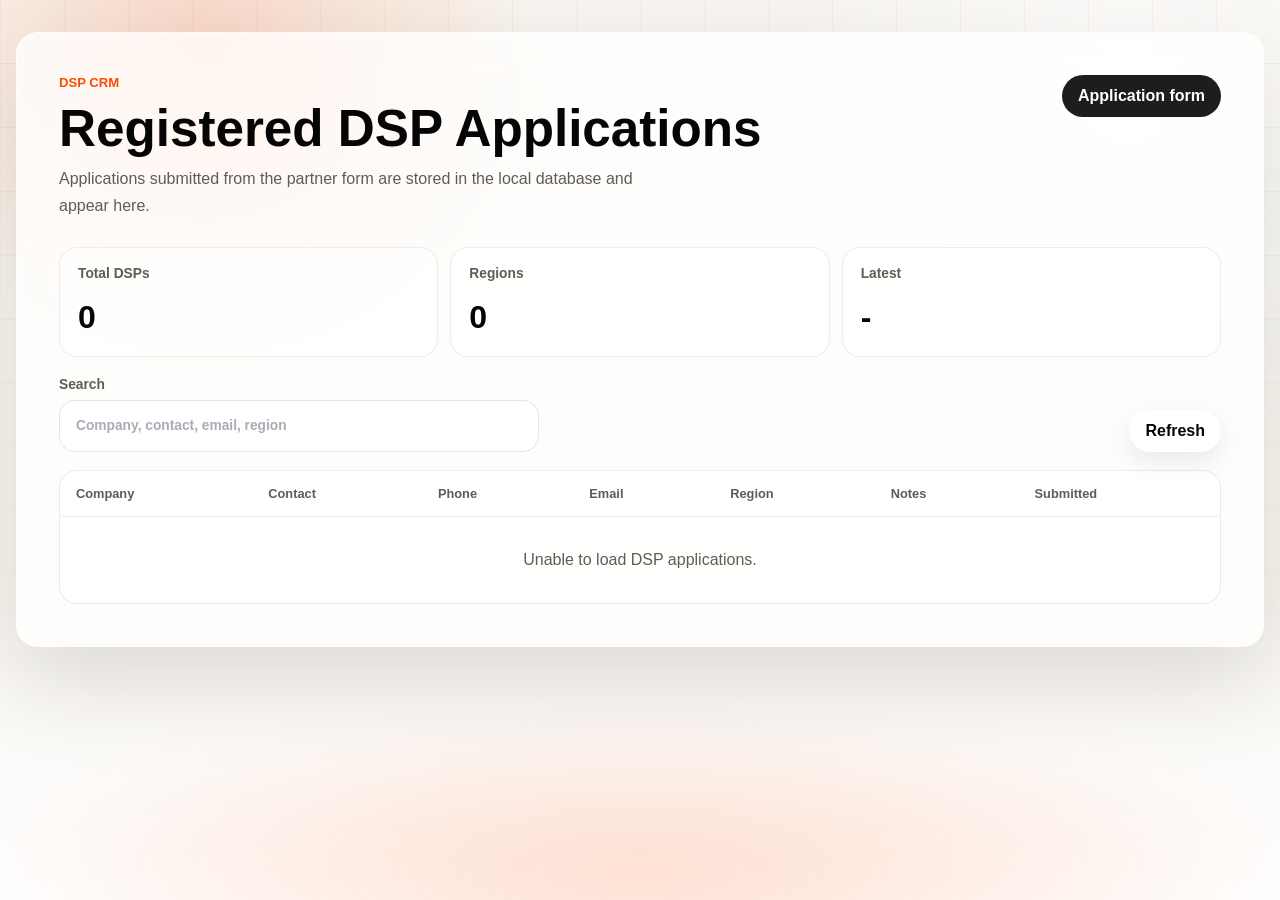
==== crm.html @ 6251967e "Add files via upload" ====
<!doctype html>
<html lang="en">
  <head>
    <meta charset="UTF-8" />
    <meta name="viewport" content="width=device-width, initial-scale=1.0" />
    <title>DSP CRM</title>
    <link rel="stylesheet" href="styles.css" />
  </head>
  <body>
    <main class="crm-shell">
      <section class="crm-card" aria-labelledby="crmTitle">
        <header class="crm-header">
          <div>
            <p class="eyebrow">DSP CRM</p>
            <h1 id="crmTitle">Registered DSP Applications</h1>
            <p>Applications submitted from the partner form are stored in the local database and appear here.</p>
          </div>
          <a class="crm-link" href="/">Application form</a>
        </header>

        <div class="crm-metrics" aria-label="CRM summary">
          <article>
            <span>Total DSPs</span>
            <strong id="crmTotal">0</strong>
          </article>
          <article>
            <span>Regions</span>
            <strong id="crmRegions">0</strong>
          </article>
          <article>
            <span>Latest</span>
            <strong id="crmLatest">-</strong>
          </article>
        </div>

        <div class="crm-toolbar">
          <label class="crm-search">
            <span>Search</span>
            <input id="crmSearch" type="search" placeholder="Company, contact, email, region" />
          </label>
          <button class="crm-refresh" id="refreshCrm" type="button">Refresh</button>
        </div>

        <div class="crm-table-wrap">
          <table class="crm-table">
            <thead>
              <tr>
                <th>Company</th>
                <th>Contact</th>
                <th>Phone</th>
                <th>Email</th>
                <th>Region</th>
                <th>Notes</th>
                <th>Submitted</th>
              </tr>
            </thead>
            <tbody id="crmRows"></tbody>
          </table>
          <p class="crm-empty" id="crmEmpty" hidden>No DSP applications yet.</p>
        </div>
      </section>
    </main>

    <script src="crm.js"></script>
  </body>
</html>
---- styles.css ----
:root {
  color-scheme: light;
  --bg: #f8f5f0;
  --surface: rgba(255, 255, 255, 0.76);
  --surface-strong: #ffffff;
  --ink: #050505;
  --muted: #5f5c58;
  --soft: #a8acb4;
  --line: rgba(0, 0, 0, 0.1);
  --line-strong: rgba(0, 0, 0, 0.16);
  --focus: #fc4c02;
  --focus-soft: rgba(252, 76, 2, 0.15);
  --brand: #fc4c02;
  --brand-2: #ff8a1f;
  --charcoal: #171717;
  --cream: #f8f5f0;
  --shadow: 0 34px 90px rgba(32, 24, 18, 0.13);
  font-family:
    -apple-system, BlinkMacSystemFont, "SF Pro Display", "SF Pro Text",
    "Helvetica Neue", Arial, "PingFang SC", "Microsoft YaHei", sans-serif;
}

* {
  box-sizing: border-box;
}

body {
  min-height: 100vh;
  margin: 0;
  color: var(--ink);
  background:
    radial-gradient(circle at 16% 4%, rgba(252, 76, 2, 0.17), transparent 24%),
    radial-gradient(circle at 88% 12%, rgba(255, 255, 255, 0.78), transparent 26%),
    linear-gradient(180deg, #f8f5f0 0%, #f8f5f0 64%, #ffffff 100%),
    var(--bg);
  font-size: 16px;
  letter-spacing: 0;
  overflow-x: hidden;
}

body::before {
  position: fixed;
  inset: 0;
  z-index: -1;
  content: "";
  background:
    linear-gradient(90deg, rgba(252, 76, 2, 0.055) 1px, transparent 1px),
    linear-gradient(0deg, rgba(0, 0, 0, 0.045) 1px, transparent 1px);
  background-size: 64px 64px;
  mask-image: linear-gradient(180deg, #000 0%, transparent 78%);
  animation: gridDrift 26s linear infinite;
}

body::after {
  position: fixed;
  inset: auto -10% -18% -10%;
  z-index: -1;
  height: 42vh;
  content: "";
  background: radial-gradient(ellipse at center, rgba(252, 76, 2, 0.18), transparent 62%);
  filter: blur(28px);
  pointer-events: none;
}

button,
input,
textarea {
  font: inherit;
}

button {
  cursor: pointer;
}

.page-shell {
  display: grid;
  min-height: 100vh;
  place-items: center;
  padding: 42px 32px;
}

.application-card {
  position: relative;
  width: min(1080px, 100%);
  padding: clamp(22px, 4vw, 44px);
  overflow: hidden;
  border: 1px solid rgba(255, 255, 255, 0.86);
  border-radius: 30px;
  background:
    linear-gradient(140deg, rgba(255, 255, 255, 0.9), rgba(255, 247, 240, 0.64)),
    var(--surface);
  box-shadow: var(--shadow);
  backdrop-filter: blur(34px) saturate(160%);
  animation: cardIn 680ms cubic-bezier(0.22, 1, 0.36, 1) both;
}

.application-card::before {
  position: absolute;
  inset: 0;
  z-index: -1;
  content: "";
  background:
    radial-gradient(circle at 78% 13%, rgba(252, 76, 2, 0.13), transparent 26%),
    linear-gradient(120deg, rgba(255, 255, 255, 0.48), transparent 32%);
}

.topbar {
  display: flex;
  align-items: center;
  justify-content: space-between;
  gap: 18px;
  margin-bottom: clamp(46px, 7vw, 76px);
}

.brand {
  display: inline-flex;
  align-items: center;
  gap: 10px;
  color: var(--ink);
  text-decoration: none;
  font-size: 0.98rem;
  font-weight: 760;
}

.brand-mark {
  display: inline-grid;
  width: 154px;
  height: 42px;
  place-items: center;
  padding: 0 16px;
  border: 1px solid rgba(252, 76, 2, 0.18);
  border-radius: 999px;
  background:
    linear-gradient(145deg, rgba(255, 255, 255, 0.96), rgba(255, 245, 239, 0.92)),
    var(--surface-strong);
  box-shadow:
    inset 0 1px 0 rgba(255, 255, 255, 0.8),
    0 16px 34px rgba(252, 76, 2, 0.12);
}

.ground-tag {
  display: inline-flex;
  min-height: 32px;
  align-items: center;
  padding: 0 11px;
  border-radius: 999px;
  color: #ffffff;
  background: var(--brand);
  box-shadow: 0 12px 26px rgba(252, 76, 2, 0.24);
  font-size: 0.72rem;
  font-weight: 850;
}

.brand-mark img {
  display: block;
  width: 124px;
  height: auto;
}

.language-switcher {
  display: inline-flex;
  gap: 4px;
  padding: 4px;
  border: 1px solid var(--line);
  border-radius: 999px;
  background: rgba(255, 255, 255, 0.5);
  box-shadow: inset 0 1px 0 rgba(255, 255, 255, 0.7);
}

.language-button {
  min-width: 48px;
  min-height: 34px;
  padding: 0 12px;
  border: 0;
  border-radius: 999px;
  color: var(--muted);
  background: transparent;
  font-size: 0.84rem;
  font-weight: 650;
  transition:
    color 180ms ease,
    background 180ms ease,
    box-shadow 180ms ease,
    transform 180ms ease;
}

.language-button:hover {
  color: var(--ink);
}

.language-button.active {
  color: var(--ink);
  background: var(--surface-strong);
  box-shadow: 0 10px 24px rgba(0, 0, 0, 0.12);
}

.intro {
  max-width: 760px;
  margin-bottom: 30px;
}

.eyebrow {
  margin: 0 0 14px;
  color: var(--brand);
  font-size: 0.82rem;
  font-weight: 820;
  letter-spacing: 0;
}

h1 {
  max-width: 880px;
  margin: 0 0 16px;
  font-size: clamp(2.7rem, 7vw, 6.1rem);
  font-weight: 820;
  line-height: 0.98;
  letter-spacing: 0;
  text-wrap: balance;
}

.intro p:last-child {
  max-width: 620px;
  margin: 0;
  color: var(--muted);
  font-size: clamp(1rem, 1.5vw, 1.12rem);
  line-height: 1.7;
}

.hero-pills {
  display: flex;
  flex-wrap: wrap;
  gap: 10px;
  margin-top: 24px;
}

.hero-pills span {
  display: inline-flex;
  min-height: 36px;
  align-items: center;
  border: 1px solid rgba(0, 0, 0, 0.08);
  border-radius: 999px;
  padding: 0 13px;
  color: #343741;
  background: rgba(255, 255, 255, 0.58);
  box-shadow: 0 12px 28px rgba(0, 0, 0, 0.06);
  font-size: 0.84rem;
  font-weight: 720;
  backdrop-filter: blur(16px);
}

.ground-note {
  display: inline-flex;
  max-width: 560px;
  margin: 16px 0 0;
  padding: 12px 14px;
  border-left: 4px solid var(--brand);
  border-radius: 0 14px 14px 0;
  color: #2f2b27;
  background: rgba(255, 255, 255, 0.5);
  box-shadow: 0 12px 28px rgba(32, 24, 18, 0.06);
  font-size: 0.96rem;
  font-weight: 720;
  line-height: 1.5;
}

.station-map-panel {
  display: grid;
  grid-template-columns: minmax(230px, 0.34fr) minmax(0, 0.66fr);
  gap: 24px;
  align-items: center;
  margin-bottom: 24px;
  padding: 18px;
  border: 1px solid rgba(0, 0, 0, 0.08);
  border-radius: 26px;
  background:
    linear-gradient(145deg, #111111, #26211f),
    var(--charcoal);
  box-shadow:
    inset 0 1px 0 rgba(255, 255, 255, 0.12),
    0 28px 70px rgba(0, 0, 0, 0.22);
  animation: mapIn 720ms 120ms cubic-bezier(0.22, 1, 0.36, 1) both;
}

.map-copy {
  padding: 8px 4px 8px 8px;
}

.map-copy h2 {
  max-width: 320px;
  margin: 0 0 10px;
  color: #ffffff;
  font-size: clamp(1.35rem, 2.5vw, 2rem);
  line-height: 1.08;
  letter-spacing: 0;
}

.map-copy p:last-child {
  max-width: 340px;
  margin: 0;
  color: rgba(255, 255, 255, 0.68);
  font-size: 0.94rem;
  line-height: 1.62;
}

.map-frame {
  position: relative;
  min-height: 318px;
  overflow: hidden;
  border: 1px solid rgba(255, 255, 255, 0.12);
  border-radius: 24px;
  background:
    radial-gradient(circle at 30% 22%, rgba(252, 76, 2, 0.16), transparent 36%),
    linear-gradient(180deg, rgba(255, 255, 255, 0.08), rgba(255, 255, 255, 0.03)),
    #101218;
}

.map-frame::before {
  position: absolute;
  inset: 18px;
  content: "";
  border: 1px solid rgba(255, 255, 255, 0.07);
  border-radius: 20px;
  pointer-events: none;
}

.map-legend {
  position: absolute;
  top: 14px;
  right: 14px;
  z-index: 2;
  display: inline-flex;
  align-items: center;
  gap: 8px;
  padding: 8px 11px;
  border: 1px solid rgba(255, 255, 255, 0.14);
  border-radius: 999px;
  color: rgba(255, 255, 255, 0.78);
  background: rgba(18, 20, 26, 0.62);
  box-shadow: 0 12px 28px rgba(0, 0, 0, 0.18);
  font-size: 0.78rem;
  font-weight: 680;
  backdrop-filter: blur(16px);
}

.legend-dot {
  width: 9px;
  height: 9px;
  border-radius: 50%;
  background: var(--brand);
  box-shadow: 0 0 0 5px rgba(252, 76, 2, 0.18), 0 0 20px rgba(252, 76, 2, 0.72);
}

.us-map {
  display: grid;
  min-height: 318px;
  place-items: center;
  padding: 30px;
}

.us-map svg {
  display: block;
  width: min(100%, 610px);
  height: auto;
  overflow: visible;
}

.us-map svg .state path,
.us-map svg .state > path {
  fill: #4a4f5b;
  transition:
    fill 180ms ease,
    filter 180ms ease,
    transform 180ms ease;
}

.us-map svg path.is-open {
  fill: var(--brand);
  filter: drop-shadow(0 0 8px rgba(252, 76, 2, 0.54)) drop-shadow(0 10px 18px rgba(252, 76, 2, 0.28));
  cursor: pointer;
}

.us-map svg path.is-open:hover,
.us-map svg path.is-open:focus {
  fill: var(--brand-2);
  outline: none;
}

.us-map svg .borders {
  stroke: rgba(255, 255, 255, 0.18);
  stroke-width: 1.25;
}

.us-map svg .separator1 {
  stroke: rgba(0, 0, 0, 0.14);
}

.us-map svg path.ak,
.us-map svg path.hi,
.us-map svg path.separator1 {
  display: none;
}

.map-tooltip {
  position: absolute;
  z-index: 5;
  max-width: min(280px, calc(100% - 28px));
  padding: 12px 13px;
  border: 1px solid rgba(255, 255, 255, 0.16);
  border-radius: 16px;
  color: #ffffff;
  background: rgba(20, 22, 28, 0.9);
  box-shadow: 0 18px 42px rgba(0, 0, 0, 0.3);
  font-size: 0.84rem;
  line-height: 1.45;
  opacity: 0;
  pointer-events: none;
  transform: translate3d(-50%, -8px, 0);
  transition:
    opacity 140ms ease,
    transform 140ms ease;
  backdrop-filter: blur(18px);
}

.map-tooltip.visible {
  opacity: 1;
  transform: translate3d(-50%, -14px, 0);
}

.tooltip-title {
  display: block;
  margin-bottom: 4px;
  font-weight: 760;
}

.tooltip-cities {
  color: rgba(255, 255, 255, 0.68);
}

.application-form {
  display: grid;
  gap: 24px;
  padding: 22px;
  border: 1px solid rgba(0, 0, 0, 0.07);
  border-radius: 26px;
  background:
    linear-gradient(145deg, rgba(255, 255, 255, 0.72), rgba(255, 255, 255, 0.46)),
    rgba(255, 255, 255, 0.55);
  box-shadow:
    inset 0 1px 0 rgba(255, 255, 255, 0.65),
    0 22px 50px rgba(0, 0, 0, 0.08);
}

.van-stage {
  position: relative;
  min-height: 92px;
  overflow: hidden;
  margin: -8px 0 2px;
}

.road-line {
  position: absolute;
  right: 8px;
  bottom: 18px;
  left: 8px;
  height: 2px;
  background:
    repeating-linear-gradient(90deg, rgba(252, 76, 2, 0.24) 0 42px, transparent 42px 68px);
  opacity: 0.7;
}

.cargo-van {
  position: absolute;
  bottom: 18px;
  left: -220px;
  width: 206px;
  height: 70px;
  animation: vanDrive 14s cubic-bezier(0.55, 0.02, 0.22, 1) infinite;
  filter: drop-shadow(0 18px 18px rgba(32, 24, 18, 0.2));
}

.van-body {
  position: absolute;
  bottom: 13px;
  left: 0;
  display: flex;
  width: 190px;
  height: 52px;
  align-items: center;
  gap: 7px;
  padding: 18px 18px 0 64px;
  border: 2px solid #111111;
  border-radius: 22px 28px 14px 14px;
  background: #ffffff;
}

.van-body::before {
  position: absolute;
  right: -12px;
  bottom: -2px;
  width: 34px;
  height: 36px;
  border: 2px solid #111111;
  border-left: 0;
  border-radius: 0 22px 10px 0;
  background: #ffffff;
  content: "";
}

.van-body img {
  width: 70px;
  height: auto;
}

.van-body span:not(.van-windshield):not(.van-side-window):not(.van-door-line) {
  color: var(--brand);
  font-size: 0.52rem;
  font-weight: 850;
}

.van-windshield,
.van-side-window {
  position: absolute;
  top: 9px;
  height: 16px;
  background: linear-gradient(135deg, #1d1d1f, #6b6e76);
}

.van-windshield {
  right: 12px;
  width: 30px;
  border-radius: 5px 14px 5px 5px;
  transform: skewX(-14deg);
}

.van-side-window {
  left: 20px;
  width: 36px;
  border-radius: 10px 5px 5px 5px;
}

.van-door-line {
  position: absolute;
  top: 10px;
  left: 62px;
  width: 1px;
  height: 36px;
  background: rgba(0, 0, 0, 0.28);
}

.wheel {
  position: absolute;
  bottom: 4px;
  width: 20px;
  height: 20px;
  border: 5px solid #111111;
  border-radius: 50%;
  background: var(--brand);
  animation: wheelSpin 900ms linear infinite;
}

.wheel-back {
  left: 34px;
}

.wheel-front {
  right: 32px;
}

.field-grid {
  display: grid;
  grid-template-columns: repeat(2, minmax(0, 1fr));
  gap: 18px;
}

.field {
  display: grid;
  gap: 9px;
  min-width: 0;
  color: var(--muted);
  font-size: 0.9rem;
  font-weight: 650;
}

.field-wide {
  grid-column: 1 / -1;
}

input,
textarea {
  width: 100%;
  min-height: 52px;
  border: 1px solid var(--line);
  border-radius: 16px;
  outline: 0;
  color: var(--ink);
  background: rgba(255, 255, 255, 0.82);
  box-shadow: inset 0 1px 0 rgba(255, 255, 255, 0.74);
  transition:
    border-color 180ms ease,
    box-shadow 180ms ease,
    background 180ms ease,
    transform 180ms ease;
}

input {
  padding: 0 16px;
}

textarea {
  min-height: 118px;
  padding: 15px 16px;
  resize: vertical;
}

input::placeholder,
textarea::placeholder {
  color: var(--soft);
}

input:hover,
textarea:hover {
  border-color: var(--line-strong);
  background: rgba(255, 255, 255, 0.92);
}

input:focus,
textarea:focus {
  border-color: var(--focus);
  background: var(--surface-strong);
  box-shadow: 0 0 0 4px var(--focus-soft);
  transform: translateY(-1px);
}

.form-footer {
  display: flex;
  align-items: center;
  justify-content: space-between;
  gap: 18px;
  padding-top: 4px;
}

.privacy-note {
  max-width: 380px;
  margin: 0;
  color: var(--muted);
  font-size: 0.9rem;
  line-height: 1.55;
}

.submit-button {
  display: inline-flex;
  min-height: 50px;
  align-items: center;
  justify-content: center;
  gap: 10px;
  padding: 0 20px;
  border: 0;
  border-radius: 999px;
  color: #ffffff;
  background:
    linear-gradient(135deg, var(--brand), var(--brand-2));
  box-shadow: 0 18px 36px rgba(252, 76, 2, 0.26);
  font-weight: 720;
  transition:
    background 180ms ease,
    box-shadow 180ms ease,
    transform 180ms ease;
}

.submit-button:hover {
  background:
    linear-gradient(135deg, #f04400, #ff9c2f);
  box-shadow: 0 22px 42px rgba(252, 76, 2, 0.34);
  transform: translateY(-2px);
}

.submit-button:disabled,
.crm-refresh:disabled {
  cursor: wait;
  opacity: 0.58;
  transform: none;
}

.submit-button:active {
  transform: translateY(0);
}

.button-arrow {
  display: inline-block;
  transition: transform 180ms ease;
}

.submit-button:hover .button-arrow {
  transform: translateX(3px);
}

.success-message {
  margin: 0;
  padding: 14px 16px;
  border: 1px solid rgba(0, 0, 0, 0.08);
  border-radius: 14px;
  color: #1d1d1f;
  background: rgba(255, 255, 255, 0.72);
  animation: messageIn 260ms ease both;
}

.learn-more-tab {
  position: fixed;
  right: 0;
  top: 50%;
  z-index: 20;
  display: inline-flex;
  min-height: 52px;
  align-items: center;
  gap: 12px;
  padding: 8px 16px 8px 10px;
  border: 1px solid rgba(0, 0, 0, 0.08);
  border-right: 0;
  border-radius: 999px 0 0 999px;
  color: var(--ink);
  background: rgba(255, 255, 255, 0.86);
  box-shadow: 0 18px 44px rgba(0, 0, 0, 0.16);
  text-decoration: none;
  transform: translate(164px, -50%);
  transition:
    transform 220ms cubic-bezier(0.22, 1, 0.36, 1),
    background 180ms ease,
    box-shadow 180ms ease;
  backdrop-filter: blur(18px) saturate(150%);
}

.learn-more-tab:hover,
.learn-more-tab:focus-visible {
  background: rgba(255, 255, 255, 0.96);
  box-shadow: 0 22px 54px rgba(0, 0, 0, 0.18);
  outline: none;
  transform: translate(0, -50%);
}

.learn-more-icon {
  display: inline-grid;
  width: 34px;
  height: 34px;
  flex: 0 0 34px;
  place-items: center;
  border-radius: 50%;
  color: #ffffff;
  background: linear-gradient(135deg, var(--brand), var(--brand-2));
  box-shadow:
    inset 0 1px 0 rgba(255, 255, 255, 0.32),
    0 8px 18px rgba(252, 76, 2, 0.28);
  font-size: 1.05rem;
  font-weight: 850;
}

.learn-more-text {
  min-width: 142px;
  color: var(--ink);
  font-size: 0.88rem;
  font-weight: 720;
  white-space: nowrap;
}

@keyframes gridDrift {
  from {
    background-position: 0 0, 0 0;
  }

  to {
    background-position: 160px 96px, 160px 96px;
  }
}

@keyframes cardIn {
  from {
    opacity: 0;
    transform: translateY(22px) scale(0.985);
  }

  to {
    opacity: 1;
    transform: translateY(0) scale(1);
  }
}

@keyframes messageIn {
  from {
    opacity: 0;
    transform: translateY(-6px);
  }

  to {
    opacity: 1;
    transform: translateY(0);
  }
}

@keyframes mapIn {
  from {
    opacity: 0;
    transform: translateY(16px);
  }

  to {
    opacity: 1;
    transform: translateY(0);
  }
}

@keyframes vanDrive {
  0% {
    transform: translateX(0);
  }

  72%,
  100% {
    transform: translateX(calc(100vw + 360px));
  }
}

@keyframes wheelSpin {
  to {
    transform: rotate(360deg);
  }
}

.crm-shell {
  width: min(1280px, calc(100% - 32px));
  margin: 0 auto;
  padding: 32px 0;
}

.crm-card {
  padding: clamp(22px, 4vw, 42px);
  border: 1px solid rgba(255, 255, 255, 0.74);
  border-radius: 22px;
  background: var(--surface);
  box-shadow: var(--shadow);
  backdrop-filter: blur(28px) saturate(150%);
  animation: cardIn 560ms cubic-bezier(0.22, 1, 0.36, 1) both;
}

.crm-header {
  display: flex;
  align-items: flex-start;
  justify-content: space-between;
  gap: 22px;
  margin-bottom: 28px;
}

.crm-header h1 {
  max-width: 760px;
  margin-bottom: 12px;
  font-size: clamp(2rem, 4vw, 3.8rem);
}

.crm-header p:last-child {
  max-width: 620px;
  margin: 0;
  color: var(--muted);
  line-height: 1.65;
}

.crm-link,
.crm-refresh {
  display: inline-flex;
  min-height: 42px;
  align-items: center;
  justify-content: center;
  border-radius: 999px;
  font-weight: 700;
  text-decoration: none;
}

.crm-link {
  flex: 0 0 auto;
  padding: 0 16px;
  color: #ffffff;
  background: #1d1d1f;
}

.crm-metrics {
  display: grid;
  grid-template-columns: repeat(3, minmax(0, 1fr));
  gap: 12px;
  margin-bottom: 20px;
}

.crm-metrics article {
  min-height: 110px;
  padding: 18px;
  border: 1px solid rgba(0, 0, 0, 0.07);
  border-radius: 18px;
  background: rgba(255, 255, 255, 0.68);
}

.crm-metrics span {
  display: block;
  margin-bottom: 20px;
  color: var(--muted);
  font-size: 0.86rem;
  font-weight: 700;
}

.crm-metrics strong {
  font-size: 2rem;
  line-height: 1;
}

.crm-toolbar {
  display: flex;
  align-items: end;
  justify-content: space-between;
  gap: 16px;
  margin-bottom: 18px;
}

.crm-search {
  display: grid;
  flex: 1;
  gap: 8px;
  color: var(--muted);
  font-size: 0.86rem;
  font-weight: 700;
}

.crm-search input {
  max-width: 480px;
}

.crm-refresh {
  padding: 0 16px;
  border: 0;
  color: var(--ink);
  background: rgba(255, 255, 255, 0.78);
  box-shadow: 0 10px 24px rgba(0, 0, 0, 0.08);
}

.crm-table-wrap {
  overflow-x: auto;
  border: 1px solid rgba(0, 0, 0, 0.08);
  border-radius: 18px;
  background: rgba(255, 255, 255, 0.72);
}

.crm-table {
  width: 100%;
  min-width: 980px;
  border-collapse: collapse;
}

.crm-table th,
.crm-table td {
  padding: 15px 16px;
  border-bottom: 1px solid rgba(0, 0, 0, 0.07);
  text-align: left;
  vertical-align: top;
}

.crm-table th {
  color: var(--muted);
  background: rgba(255, 255, 255, 0.78);
  font-size: 0.8rem;
  font-weight: 760;
}

.crm-table td {
  color: var(--ink);
  font-size: 0.92rem;
}

.crm-table tr:last-child td {
  border-bottom: 0;
}

.crm-table a {
  color: var(--ink);
}

.crm-empty {
  margin: 0;
  padding: 34px 16px;
  color: var(--muted);
  text-align: center;
}

@media (max-width: 720px) {
  .page-shell {
    align-items: start;
    padding: 14px;
  }

  .application-card {
    border-radius: 18px;
  }

  .topbar,
  .form-footer {
    align-items: stretch;
    flex-direction: column;
  }

  .brand {
    flex-wrap: wrap;
  }

  .brand-mark {
    width: 142px;
  }

  .brand-mark img {
    width: 112px;
  }

  .language-switcher {
    width: 100%;
  }

  .language-button {
    flex: 1;
  }

  .field-grid {
    grid-template-columns: 1fr;
  }

  .station-map-panel {
    grid-template-columns: 1fr;
    padding: 16px;
  }

  .map-frame,
  .us-map {
    min-height: 220px;
  }

  .learn-more-tab {
    transform: translate(166px, -50%);
  }

  .map-legend {
    position: static;
    width: fit-content;
    margin: 12px 12px 0 auto;
  }

  .submit-button {
    width: 100%;
  }

  .crm-shell {
    width: min(100% - 20px, 1280px);
    padding: 14px 0;
  }

  .crm-header,
  .crm-toolbar {
    flex-direction: column;
    align-items: stretch;
  }

  .crm-metrics {
    grid-template-columns: 1fr;
  }

  .crm-link,
  .crm-refresh,
  .crm-search input {
    width: 100%;
    max-width: none;
  }
}

@media (prefers-reduced-motion: reduce) {
  *,
  *::before,
  *::after {
    animation-duration: 1ms !important;
    scroll-behavior: auto !important;
    transition-duration: 1ms !important;
  }
}
  color: #ffffff;
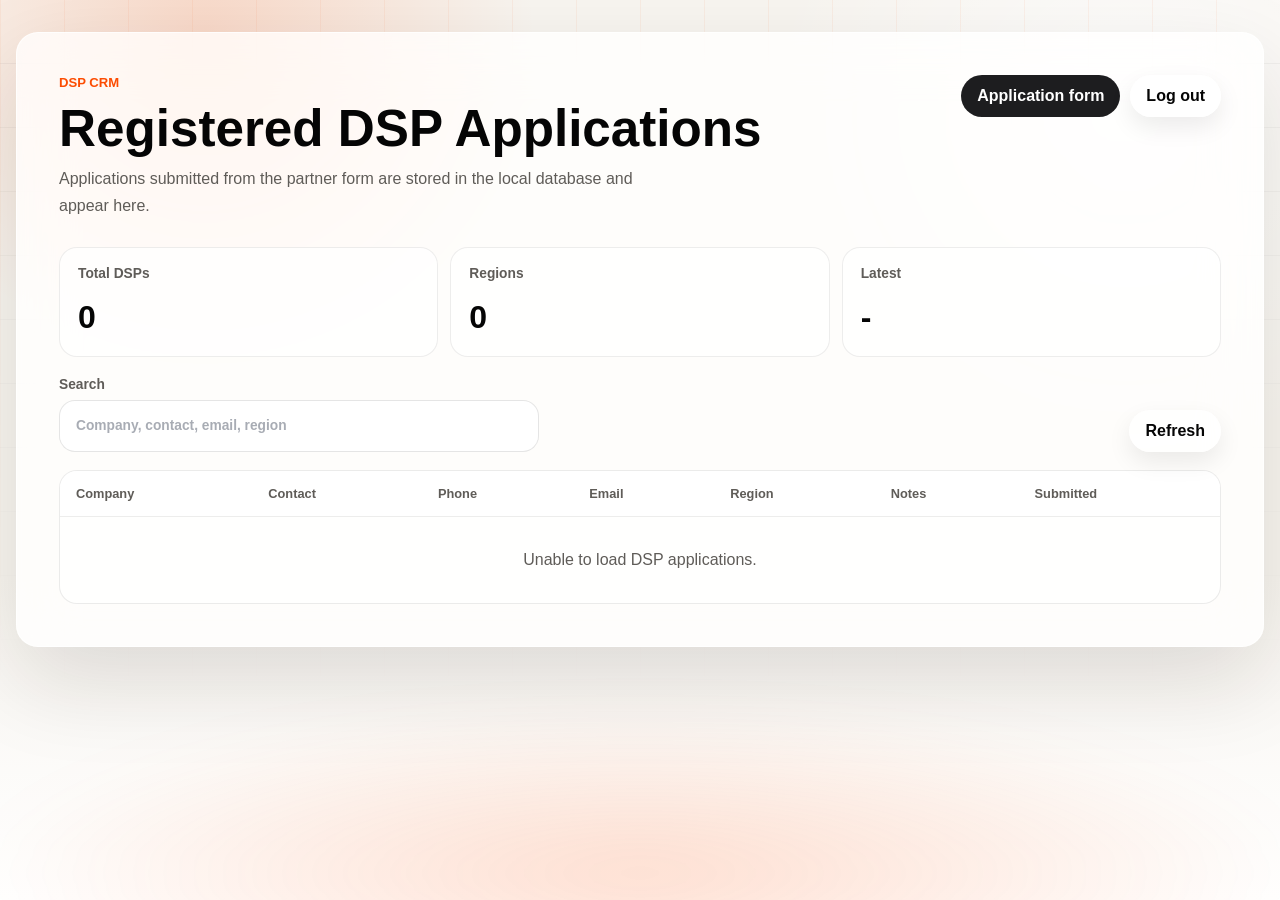
==== commit fe8b7808: "Protect CRM with admin login" ====
--- a/crm.html
+++ b/crm.html
@@ -15,7 +15,10 @@
             <h1 id="crmTitle">Registered DSP Applications</h1>
             <p>Applications submitted from the partner form are stored in the local database and appear here.</p>
           </div>
-          <a class="crm-link" href="/">Application form</a>
+          <div class="crm-actions">
+            <a class="crm-link" href="/">Application form</a>
+            <button class="crm-refresh" id="logoutCrm" type="button">Log out</button>
+          </div>
         </header>
 
         <div class="crm-metrics" aria-label="CRM summary">
--- a/styles.css
+++ b/styles.css
@@ -217,7 +217,7 @@
   text-wrap: balance;
 }
 
-.intro p:last-child {
+.intro > p:not(.eyebrow):not(.ground-note) {
   max-width: 620px;
   margin: 0;
   color: var(--muted);
@@ -248,9 +248,10 @@
 }
 
 .ground-note {
-  display: inline-flex;
+  display: flex;
+  width: fit-content;
   max-width: 560px;
-  margin: 16px 0 0;
+  margin: 26px 0 0;
   padding: 12px 14px;
   border-left: 4px solid var(--brand);
   border-radius: 0 14px 14px 0;
@@ -512,8 +513,9 @@
 
 .van-body span:not(.van-windshield):not(.van-side-window):not(.van-door-line) {
   color: var(--brand);
-  font-size: 0.52rem;
+  font-size: 0.42rem;
   font-weight: 850;
+  line-height: 1;
 }
 
 .van-windshield,
@@ -871,8 +873,15 @@
   text-decoration: none;
 }
 
+.crm-actions {
+  display: flex;
+  flex: 0 0 auto;
+  flex-wrap: wrap;
+  gap: 10px;
+  justify-content: flex-end;
+}
+
 .crm-link {
-  flex: 0 0 auto;
   padding: 0 16px;
   color: #ffffff;
   background: #1d1d1f;
@@ -983,6 +992,38 @@
   text-align: center;
 }
 
+.login-shell {
+  display: grid;
+  min-height: 100vh;
+  place-items: center;
+  padding: 24px;
+}
+
+.login-card {
+  width: min(440px, 100%);
+  padding: clamp(24px, 5vw, 42px);
+  border: 1px solid rgba(255, 255, 255, 0.74);
+  border-radius: 22px;
+  background: var(--surface);
+  box-shadow: var(--shadow);
+  backdrop-filter: blur(28px) saturate(150%);
+  animation: cardIn 560ms cubic-bezier(0.22, 1, 0.36, 1) both;
+}
+
+.login-card h1 {
+  margin-bottom: 24px;
+  font-size: clamp(2rem, 6vw, 3.4rem);
+}
+
+.login-form {
+  display: grid;
+  gap: 16px;
+}
+
+.login-back-link {
+  margin-top: 18px;
+}
+
 @media (max-width: 720px) {
   .page-shell {
     align-items: start;
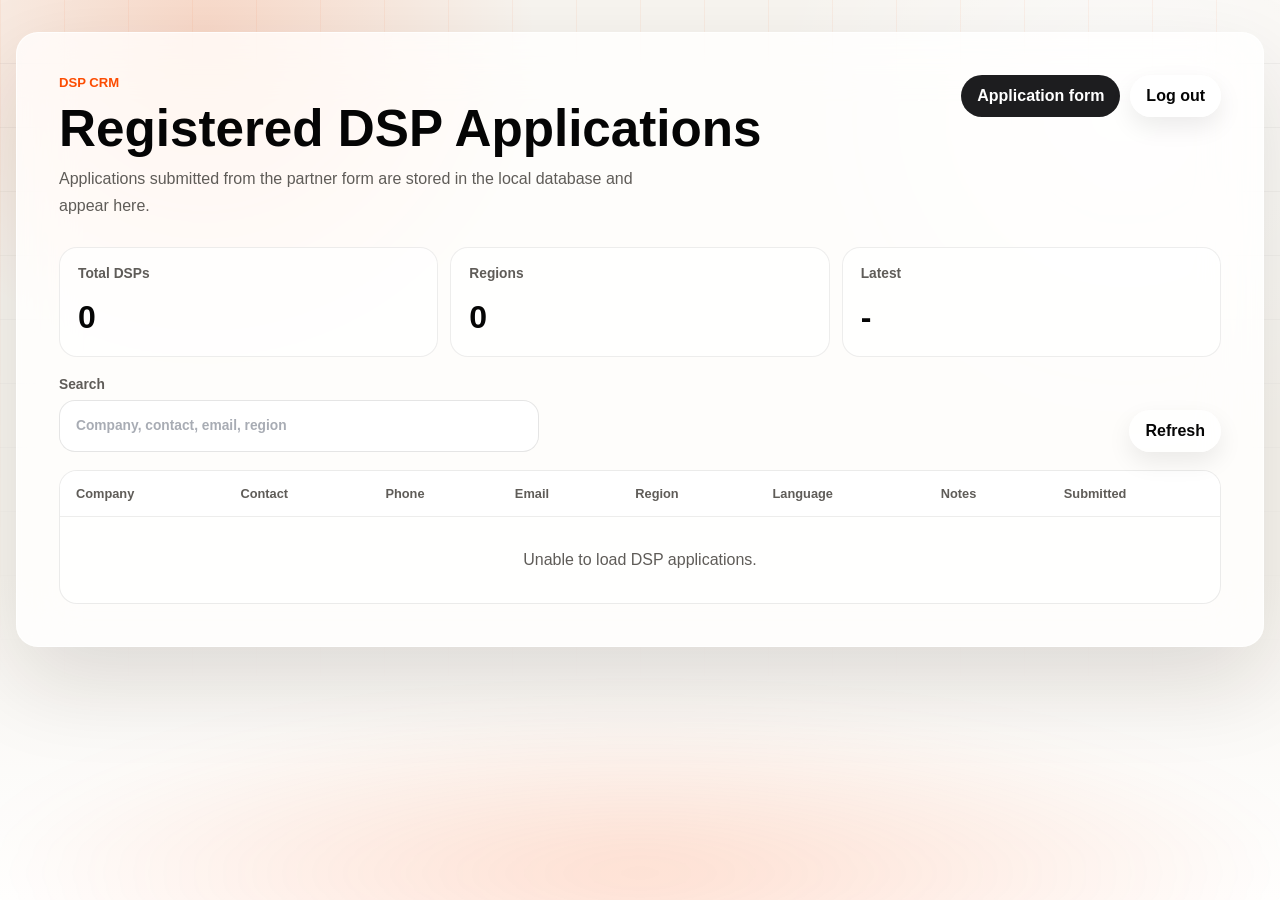
==== commit a5743803: "Improve region selection and map interactions" ====
--- a/crm.html
+++ b/crm.html
@@ -4,7 +4,7 @@
     <meta charset="UTF-8" />
     <meta name="viewport" content="width=device-width, initial-scale=1.0" />
     <title>DSP CRM</title>
-    <link rel="stylesheet" href="styles.css" />
+    <link rel="stylesheet" href="styles.css?v=20260520" />
   </head>
   <body>
     <main class="crm-shell">
@@ -53,6 +53,7 @@
                 <th>Phone</th>
                 <th>Email</th>
                 <th>Region</th>
+                <th>Language</th>
                 <th>Notes</th>
                 <th>Submitted</th>
               </tr>
--- a/styles.css
+++ b/styles.css
@@ -64,12 +64,21 @@
 
 button,
 input,
+select,
 textarea {
   font: inherit;
 }
 
 button {
   cursor: pointer;
+}
+
+[hidden] {
+  display: none !important;
+}
+
+.is-hidden {
+  display: none !important;
 }
 
 .page-shell {
@@ -350,11 +359,26 @@
   box-shadow: 0 0 0 5px rgba(252, 76, 2, 0.18), 0 0 20px rgba(252, 76, 2, 0.72);
 }
 
+.legend-dot-planned {
+  background: #747986;
+  box-shadow: 0 0 0 5px rgba(255, 255, 255, 0.08), 0 0 16px rgba(255, 255, 255, 0.18);
+}
+
 .us-map {
   display: grid;
   min-height: 318px;
   place-items: center;
   padding: 30px;
+  touch-action: none;
+  user-select: none;
+}
+
+.us-map.is-zoomed {
+  cursor: grab;
+}
+
+.us-map.is-dragging {
+  cursor: grabbing;
 }
 
 .us-map svg {
@@ -362,6 +386,49 @@
   width: min(100%, 610px);
   height: auto;
   overflow: visible;
+  transform-origin: center center;
+  transition: transform 180ms ease;
+}
+
+.map-controls {
+  position: absolute;
+  right: 14px;
+  bottom: 14px;
+  z-index: 3;
+  display: inline-flex;
+  gap: 6px;
+  padding: 6px;
+  border: 1px solid rgba(255, 255, 255, 0.14);
+  border-radius: 999px;
+  background: rgba(18, 20, 26, 0.64);
+  box-shadow: 0 12px 28px rgba(0, 0, 0, 0.18);
+  backdrop-filter: blur(16px);
+}
+
+.map-control {
+  display: inline-grid;
+  width: 32px;
+  height: 32px;
+  min-width: 32px;
+  place-items: center;
+  border: 0;
+  border-radius: 50%;
+  color: #ffffff;
+  background: rgba(255, 255, 255, 0.12);
+  font-size: 0.86rem;
+  font-weight: 800;
+  line-height: 1;
+}
+
+.map-control:hover,
+.map-control:focus {
+  background: rgba(252, 76, 2, 0.88);
+  outline: none;
+}
+
+.map-control:disabled {
+  cursor: default;
+  opacity: 0.45;
 }
 
 .us-map svg .state path,
@@ -379,8 +446,16 @@
   cursor: pointer;
 }
 
+.us-map svg path.is-planned:not(.is-open) {
+  fill: #747986;
+  filter: drop-shadow(0 0 6px rgba(255, 255, 255, 0.12));
+  cursor: pointer;
+}
+
 .us-map svg path.is-open:hover,
-.us-map svg path.is-open:focus {
+.us-map svg path.is-open:focus,
+.us-map svg path.is-planned:hover,
+.us-map svg path.is-planned:focus {
   fill: var(--brand-2);
   outline: none;
 }
@@ -587,6 +662,7 @@
 }
 
 input,
+select,
 textarea {
   width: 100%;
   min-height: 52px;
@@ -607,6 +683,20 @@
   padding: 0 16px;
 }
 
+select {
+  padding: 0 44px 0 16px;
+  appearance: none;
+  background-color: rgba(255, 255, 255, 0.82);
+  background-image:
+    linear-gradient(45deg, transparent 50%, var(--muted) 50%),
+    linear-gradient(135deg, var(--muted) 50%, transparent 50%);
+  background-position:
+    calc(100% - 21px) 22px,
+    calc(100% - 15px) 22px;
+  background-repeat: no-repeat;
+  background-size: 6px 6px;
+}
+
 textarea {
   min-height: 118px;
   padding: 15px 16px;
@@ -619,12 +709,14 @@
 }
 
 input:hover,
+select:hover,
 textarea:hover {
   border-color: var(--line-strong);
   background: rgba(255, 255, 255, 0.92);
 }
 
 input:focus,
+select:focus,
 textarea:focus {
   border-color: var(--focus);
   background: var(--surface-strong);
@@ -953,7 +1045,7 @@
 
 .crm-table {
   width: 100%;
-  min-width: 980px;
+  min-width: 1080px;
   border-collapse: collapse;
 }
 
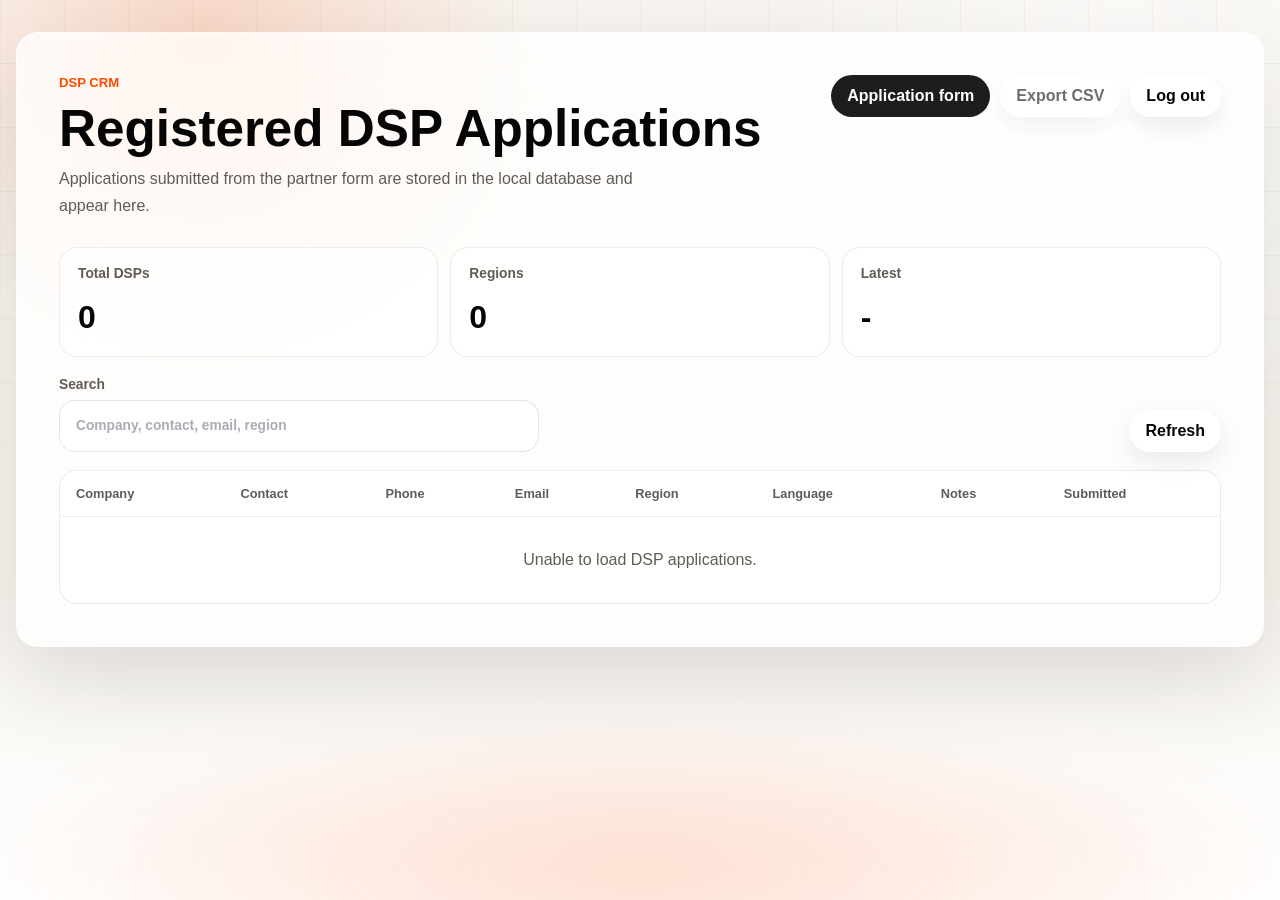
==== commit 6c494db4: "Add CRM CSV export" ====
--- a/crm.html
+++ b/crm.html
@@ -17,6 +17,7 @@
           </div>
           <div class="crm-actions">
             <a class="crm-link" href="/">Application form</a>
+            <button class="crm-refresh" id="exportCrm" type="button">Export CSV</button>
             <button class="crm-refresh" id="logoutCrm" type="button">Log out</button>
           </div>
         </header>
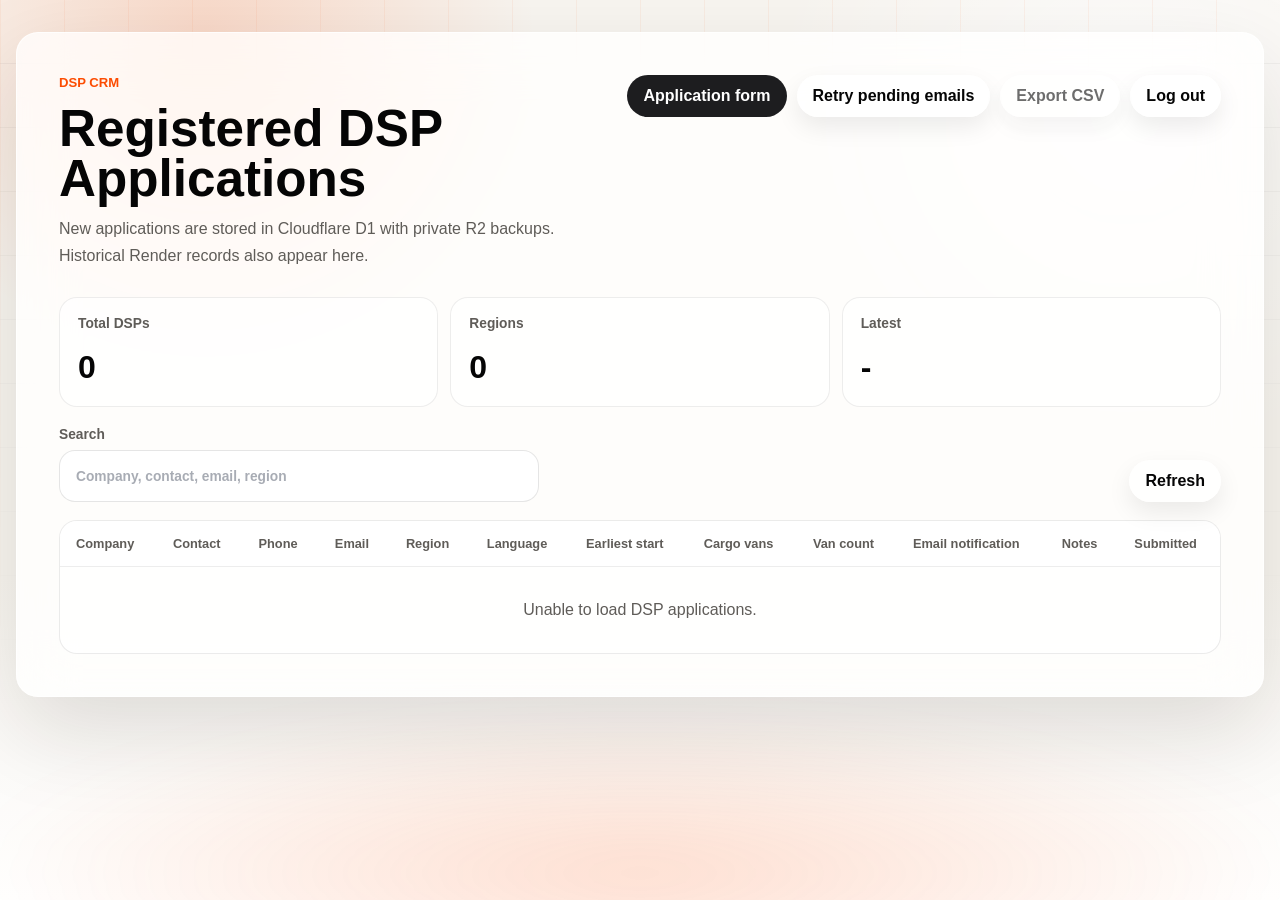
==== commit 42ff63c2: "Focus Eastern coverage and store fleet applications in D1 with private R2 backups" ====
--- a/crm.html
+++ b/crm.html
@@ -13,10 +13,11 @@
           <div>
             <p class="eyebrow">DSP CRM</p>
             <h1 id="crmTitle">Registered DSP Applications</h1>
-            <p>Applications submitted from the partner form are stored in the local database and appear here.</p>
+            <p>New applications are stored in Cloudflare D1 with private R2 backups. Historical Render records also appear here.</p>
           </div>
           <div class="crm-actions">
             <a class="crm-link" href="/">Application form</a>
+            <button class="crm-refresh" id="retryNotifications" type="button">Retry pending emails</button>
             <button class="crm-refresh" id="exportCrm" type="button">Export CSV</button>
             <button class="crm-refresh" id="logoutCrm" type="button">Log out</button>
           </div>
@@ -55,6 +56,10 @@
                 <th>Email</th>
                 <th>Region</th>
                 <th>Language</th>
+                <th>Earliest start</th>
+                <th>Cargo vans</th>
+                <th>Van count</th>
+                <th>Email notification</th>
                 <th>Notes</th>
                 <th>Submitted</th>
               </tr>
